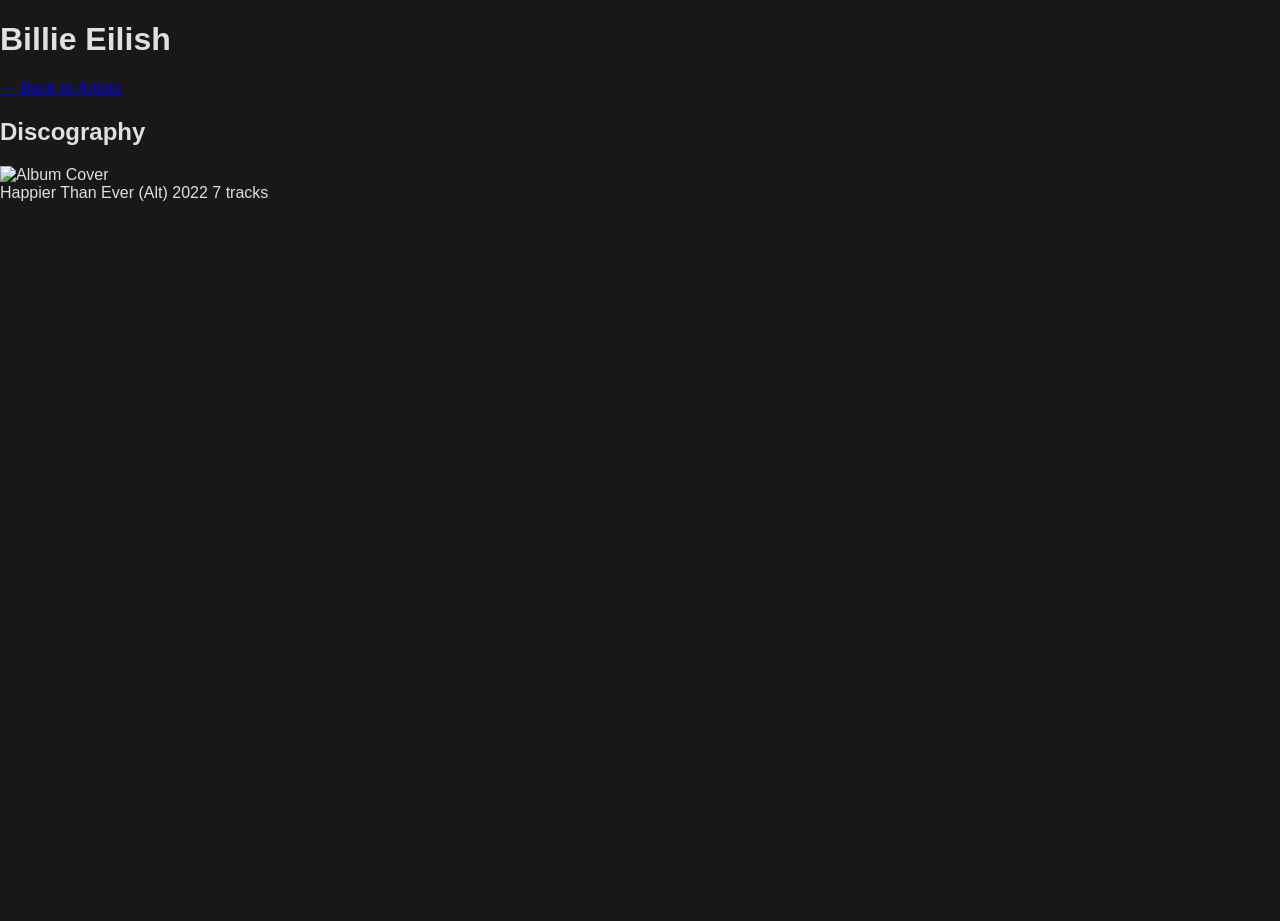
==== artists/billie-eilish.html @ 892cf3d7 "site build" ====
<!DOCTYPE html>
<html lang="en">
<head>
  <meta charset="UTF-8">
  <meta name="viewport" content="width=device-width, initial-scale=1.0">
  <title>Billie Eilish - Unreleased Archive</title>
  <link rel="stylesheet" href="../assets/css/styles.css">
</head>
<body class="dark-theme">
  <header class="artist-header">
    <h1>Billie Eilish</h1>
    <a href="../index.html" class="back-link">&#8592; Back to Artists</a>
  </header>
  <section class="discography-section">
    <h2>Discography</h2>
    <div class="albums-list">
      <div class="album-block" onclick="toggleTracklist(this)">
        <img src="../assets/images/billie-eilish-album.jpg" alt="Album Cover" class="album-cover">
        <div class="album-info">
          <span class="album-title">Happier Than Ever (Alt)</span>
          <span class="album-year">2022</span>
          <span class="album-tracks">7 tracks</span>
        </div>
        <div class="tracklist" style="display:none;">
          <table class="tracklist-table">
            <thead>
              <tr><th>#</th><th>Title</th><th>Length</th><th></th></tr>
            </thead>
            <tbody>
              <tr><td>1</td><td>Happier Than Ever (Demo)</td><td>3:45</td><td><button class="play-btn"></button></td></tr>
              <tr><td>2</td><td>Lost Cause (Unreleased)</td><td>3:12</td><td><button class="play-btn"></button></td></tr>
              <tr><td>3</td><td>Oxytocin (Alt)</td><td>2:58</td><td><button class="play-btn"></button></td></tr>
              <tr><td>4</td><td>TV (Demo)</td><td>3:21</td><td><button class="play-btn"></button></td></tr>
              <tr><td>5</td><td>Male Fantasy (Demo)</td><td>3:05</td><td><button class="play-btn"></button></td></tr>
              <tr><td>6</td><td>Billie Bossa Nova (Alt)</td><td>2:54</td><td><button class="play-btn"></button></td></tr>
              <tr><td>7</td><td>Getting Older (Demo)</td><td>3:33</td><td><button class="play-btn"></button></td></tr>
            </tbody>
          </table>
        </div>
      </div>
    </div>
  </section>
  <script src="../assets/js/main.js"></script>
  <script>
    function toggleTracklist(albumBlock) {
      const tracklist = albumBlock.querySelector('.tracklist');
      tracklist.style.display = tracklist.style.display === 'none' ? 'block' : 'none';
    }
  </script>
</body>
</html>
---- assets/css/styles.css ----
body.dark-theme {
  background: #181818;
  color: #e0e0e0;
  font-family: 'Inter', 'Segoe UI', Arial, sans-serif;
  margin: 0;
  min-height: 100vh;
}
.hero-header {
  padding: 2.5rem 1.5rem 1rem 1.5rem;
  background: linear-gradient(90deg, #232526 0%, #181818 100%);
  text-align: center;
}
.hero-header h1 {
  font-size: 2.8rem;
  font-weight: 700;
  letter-spacing: -2px;
  margin-bottom: 0.5rem;
}
.site-desc {
  font-size: 1.1rem;
  color: #b3b3b3;
  margin-bottom: 0.5rem;
}
.search-section {
  display: flex;
  justify-content: center;
  padding: 1rem 0;
}
#artist-search {
  background: #232526;
  color: #e0e0e0;
  border: none;
  border-radius: 6px;
  padding: 0.7rem 1.2rem;
  font-size: 1rem;
  width: 320px;
  outline: none;
  transition: box-shadow 0.2s;
  box-shadow: 0 2px 8px rgba(0,0,0,0.08);
}
#artist-search:focus {
  box-shadow: 0 0 0 2px #1db954;
}
.artists-list {
  max-width: 700px;
  margin: 0 auto;
  padding: 1rem 0 0 0;
}
.artists-list h2 {
  font-size: 1.3rem;
  margin-bottom: 0.7rem;
  color: #b3b3b3;
}
#artists-rows {
  display: grid;
  grid-template-columns: 1fr;
  gap: 0.5rem;
}
.artist-row {
  display: flex;
  align-items: center;
  padding: 0.7rem 1rem;
  background: #232526;
  border-radius: 6px;
  color: #e0e0e0;
  text-decoration: none;
  font-size: 1.1rem;
  transition: background 0.2s, transform 0.2s;
}
.artist-row:hover {
  background: #1db954;
  color: #181818;
  transform: scale(1.03);
}
.recent-uploads {
  max-width: 700px;
  margin: 2rem auto 0 auto;
  padding: 1rem 0;
}
.recent-uploads h2 {
  font-size: 1.2rem;
  color: #b3b3b3;
  margin-bottom: 0.7rem;
}
.recent-tracks {
  display: grid;
  grid-template-columns: 1fr;
  gap: 0.5rem;
}
.recent-track {
  display: flex;
  justify-content: space-between;
  align-items: center;
  background: #232526;
  border-radius: 6px;
  padding: 0.7rem 1rem;
  font-size: 1rem;
  color: #e0e0e0;
  transition: background 0.2s;
}
.recent-track:hover {
  background: #282828;
}
.track-title {
  font-weight: 500;
}
.track-artist {
  color: #1db954;
  font-weight: 400;
}
.track-date {
  color: #b3b3b3;
  font-size: 0.95rem;
}
@media (max-width: 600px) {
  .hero-header h1 {
    font-size: 2rem;
  }
  #artist-search {
    width: 100%;
/* Artist page styles */
.artist-header {
  padding: 2rem 1.5rem 1rem 1.5rem;
  background: linear-gradient(90deg, #232526 0%, #181818 100%);
  text-align: center;
}
.artist-header h1 {
  font-size: 2.2rem;
  font-weight: 700;
  margin-bottom: 0.5rem;
}
.back-link {
  color: #1db954;
  text-decoration: none;
  font-size: 1rem;
  margin-top: 0.5rem;
  display: inline-block;
  transition: color 0.2s;
}
.back-link:hover {
  color: #e0e0e0;
}
.discography-section {
  max-width: 800px;
  margin: 2rem auto 0 auto;
  padding: 1rem 0;
}
.discography-section h2 {
  font-size: 1.3rem;
  color: #b3b3b3;
  margin-bottom: 1rem;
}
.albums-list {
  display: grid;
  grid-template-columns: repeat(auto-fit, minmax(320px, 1fr));
  gap: 1.2rem;
}
.album-block {
  background: #232526;
  border-radius: 10px;
  display: flex;
  align-items: center;
  padding: 1rem;
  cursor: pointer;
  transition: background 0.2s, box-shadow 0.2s, transform 0.2s;
  box-shadow: 0 2px 8px rgba(0,0,0,0.08);
  position: relative;
}
.album-block:hover {
  background: #1db954;
  color: #181818;
  transform: scale(1.03);
}
.album-cover {
  width: 70px;
  height: 70px;
  object-fit: cover;
  border-radius: 8px;
  margin-right: 1.2rem;
  box-shadow: 0 2px 8px rgba(0,0,0,0.12);
}
.album-info {
  flex: 1;
  display: flex;
  flex-direction: column;
  gap: 0.2rem;
}
.album-title {
  font-size: 1.1rem;
  font-weight: 600;
}
.album-year {
  color: #b3b3b3;
  font-size: 0.98rem;
}
.album-tracks {
  color: #1db954;
  font-size: 0.98rem;
}
.tracklist {
  width: 100%;
  margin-top: 1rem;
  background: #181818;
  border-radius: 8px;
  box-shadow: 0 2px 8px rgba(0,0,0,0.08);
  padding: 0.7rem 0.5rem;
  animation: fadeIn 0.3s;
}
@keyframes fadeIn {
  from { opacity: 0; transform: translateY(-10px); }
  to { opacity: 1; transform: translateY(0); }
}
.tracklist-table {
  width: 100%;
  border-collapse: collapse;
  font-size: 1rem;
}
.tracklist-table th, .tracklist-table td {
  padding: 0.5rem 0.7rem;
  text-align: left;
}
.tracklist-table th {
  color: #b3b3b3;
  font-weight: 500;
}
.tracklist-table tr {
  transition: background 0.2s;
}
.tracklist-table tr:hover {
  background: #232526;
}
.play-btn {
  width: 28px;
  height: 28px;
  background: none;
  border: none;
  cursor: pointer;
  display: flex;
  align-items: center;
  justify-content: center;
  border-radius: 50%;
  transition: background 0.2s;
}
.play-btn::before {
  content: '';
  display: block;
  width: 0;
  height: 0;
  border-left: 16px solid #1db954;
  border-top: 10px solid transparent;
  border-bottom: 10px solid transparent;
}
.play-btn:hover {
  background: #1db954;
}
.play-btn:hover::before {
  border-left-color: #181818;
}
@media (max-width: 600px) {
  .albums-list {
    grid-template-columns: 1fr;
  }
  .album-block {
    flex-direction: column;
    align-items: flex-start;
    padding: 0.7rem;
  }
  .album-cover {
    margin-right: 0;
    margin-bottom: 0.7rem;
  }
}
    min-width: 0;
  }
  .artists-list, .recent-uploads {
    max-width: 98vw;
    padding: 0.5rem;
  }
}
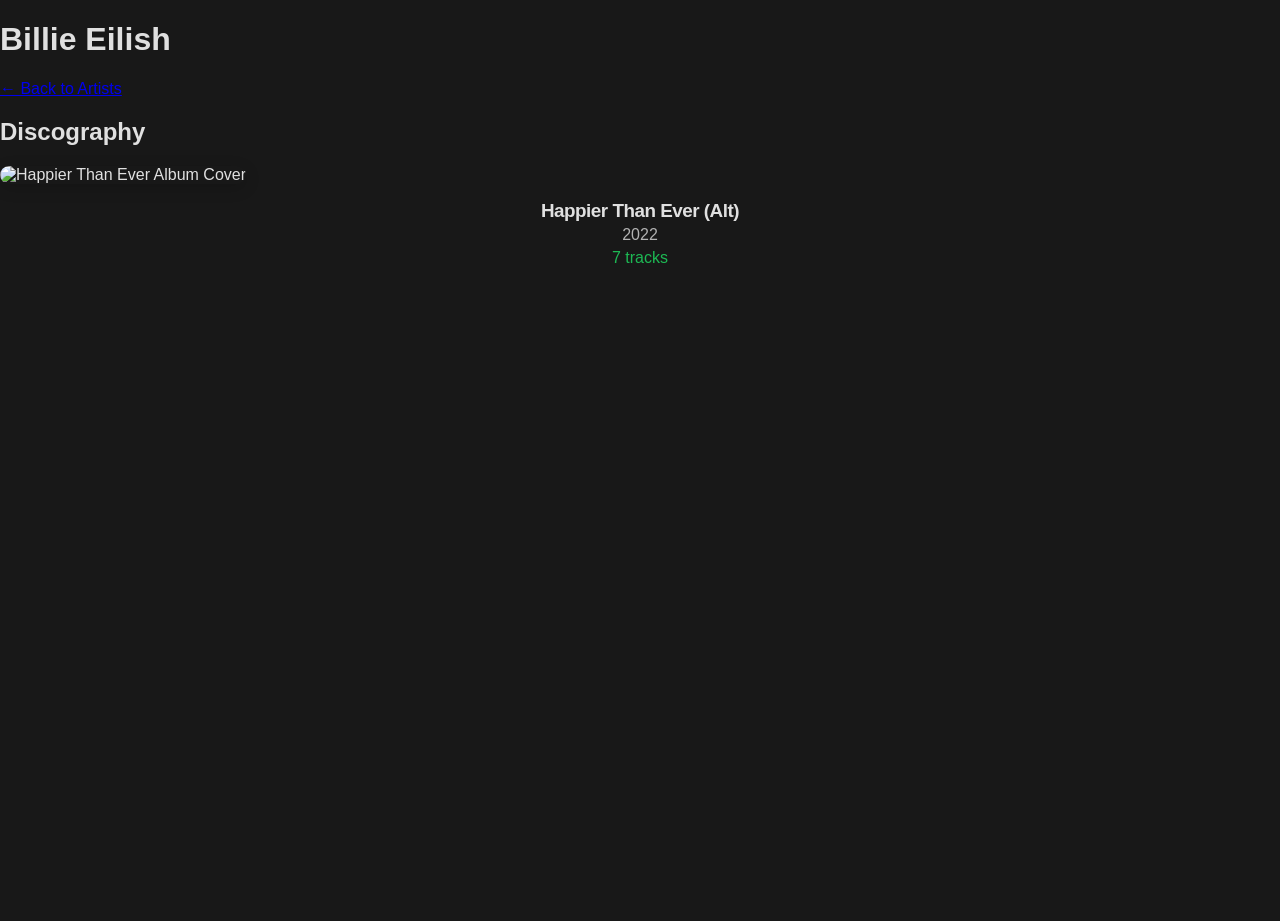
==== commit 9c10d670: "UI redesign" ====
--- a/artists/billie-eilish.html
+++ b/artists/billie-eilish.html
@@ -15,7 +15,7 @@
     <h2>Discography</h2>
     <div class="albums-list">
       <div class="album-block" onclick="toggleTracklist(this)">
-        <img src="../assets/images/billie-eilish-album.jpg" alt="Album Cover" class="album-cover">
+        <img src="https://upload.wikimedia.org/wikipedia/en/6/6e/Billie_Eilish_-_Happier_Than_Ever.png" alt="Happier Than Ever Album Cover" class="album-cover">
         <div class="album-info">
           <span class="album-title">Happier Than Ever (Alt)</span>
           <span class="album-year">2022</span>
--- a/assets/css/styles.css
+++ b/assets/css/styles.css
@@ -6,9 +6,43 @@
   min-height: 100vh;
 }
 .hero-header {
-  padding: 2.5rem 1.5rem 1rem 1.5rem;
-  background: linear-gradient(90deg, #232526 0%, #181818 100%);
+  position: relative;
+  padding: 3.5rem 1.5rem 2rem 1.5rem;
   text-align: center;
+  overflow: hidden;
+}
+.hero-bg {
+  position: absolute;
+  top: 0;
+  left: 0;
+  width: 100%;
+  height: 100%;
+  z-index: 0;
+  overflow: hidden;
+}
+.hero-img {
+  width: 100%;
+  height: 100%;
+  object-fit: cover;
+  filter: blur(18px) brightness(0.7);
+  transform: scale(1.08);
+  position: absolute;
+  top: 0;
+  left: 0;
+}
+.hero-gradient {
+  position: absolute;
+  top: 0;
+  left: 0;
+  width: 100%;
+  height: 100%;
+  background: linear-gradient(120deg, rgba(24,24,24,0.92) 60%, rgba(35,37,38,0.85) 100%);
+  z-index: 1;
+}
+.hero-header h1, .hero-header .site-desc {
+  position: relative;
+  z-index: 2;
+}
 }
 .hero-header h1 {
   font-size: 2.8rem;
@@ -51,28 +85,117 @@
   margin-bottom: 0.7rem;
   color: #b3b3b3;
 }
-#artists-rows {
+/* Artist grid redesign */
+.artist-grid {
   display: grid;
-  grid-template-columns: 1fr;
-  gap: 0.5rem;
-}
-.artist-row {
-  display: flex;
+  grid-template-columns: repeat(auto-fit, minmax(220px, 1fr));
+  gap: 1.2rem;
+  margin-top: 0.5rem;
+}
+.artist-card {
+  display: flex;
+  flex-direction: column;
   align-items: center;
-  padding: 0.7rem 1rem;
   background: #232526;
-  border-radius: 6px;
-  color: #e0e0e0;
+  border-radius: 12px;
   text-decoration: none;
-  font-size: 1.1rem;
-  transition: background 0.2s, transform 0.2s;
-}
-.artist-row:hover {
+  color: #e0e0e0;
+  padding: 1.2rem 0.7rem 1rem 0.7rem;
+  box-shadow: 0 2px 8px rgba(0,0,0,0.10);
+  transition: background 0.2s, transform 0.2s, box-shadow 0.2s;
+  cursor: pointer;
+}
+.artist-card:hover {
   background: #1db954;
   color: #181818;
-  transform: scale(1.03);
+  transform: translateY(-4px) scale(1.04);
+  box-shadow: 0 6px 18px rgba(29,185,84,0.12);
+}
+.artist-thumb {
+  width: 96px;
+  height: 96px;
+  object-fit: cover;
+  border-radius: 10px;
+  margin-bottom: 0.8rem;
+  box-shadow: 0 2px 8px rgba(0,0,0,0.14);
+  background: #181818;
+}
+.artist-name {
+  font-size: 1.15rem;
+  font-weight: 600;
+  letter-spacing: -0.5px;
+  margin-top: 0.2rem;
+  text-align: center;
+  color: inherit;
 }
 .recent-uploads {
+  .featured-tracks {
+    max-width: 700px;
+    margin: 2rem auto 0 auto;
+    padding: 1rem 0;
+  }
+  .featured-tracks h2 {
+    font-size: 1.2rem;
+    color: #b3b3b3;
+    margin-bottom: 0.7rem;
+  }
+  .featured-tracks-list {
+    display: grid;
+    grid-template-columns: repeat(auto-fit, minmax(220px, 1fr));
+    gap: 1.2rem;
+  }
+  .featured-track {
+    display: flex;
+    align-items: center;
+    background: #232526;
+    border-radius: 12px;
+    padding: 1rem;
+    box-shadow: 0 2px 8px rgba(0,0,0,0.10);
+    transition: background 0.2s, box-shadow 0.2s;
+  }
+  .featured-track:hover {
+    background: #1db954;
+    color: #181818;
+    box-shadow: 0 6px 18px rgba(29,185,84,0.12);
+  }
+  .featured-cover {
+    width: 64px;
+    height: 64px;
+    object-fit: cover;
+    border-radius: 8px;
+    margin-right: 1rem;
+    box-shadow: 0 2px 8px rgba(0,0,0,0.14);
+    background: #181818;
+  }
+  .featured-info {
+    display: flex;
+    flex-direction: column;
+    gap: 0.2rem;
+  }
+  .featured-title {
+    font-size: 1.08rem;
+    font-weight: 600;
+    color: #e0e0e0;
+  }
+  .featured-artist {
+    font-size: 1rem;
+    color: #1db954;
+    font-weight: 500;
+  }
+  @media (max-width: 600px) {
+    .featured-tracks-list {
+      grid-template-columns: 1fr;
+      gap: 0.7rem;
+    }
+    .featured-track {
+      padding: 0.8rem 0.5rem 0.7rem 0.5rem;
+    }
+    .featured-cover {
+      width: 48px;
+      height: 48px;
+      margin-right: 0.7rem;
+    }
+  }
   max-width: 700px;
   margin: 2rem auto 0 auto;
   padding: 1rem 0;
@@ -113,6 +236,18 @@
   font-size: 0.95rem;
 }
 @media (max-width: 600px) {
+    .artist-grid {
+      grid-template-columns: 1fr;
+      gap: 0.7rem;
+    }
+    .artist-card {
+      padding: 0.8rem 0.5rem 0.7rem 0.5rem;
+    }
+    .artist-thumb {
+      width: 72px;
+      height: 72px;
+    }
+  }
   .hero-header h1 {
     font-size: 2rem;
   }
@@ -152,59 +287,73 @@
 }
 .albums-list {
   display: grid;
-  grid-template-columns: repeat(auto-fit, minmax(320px, 1fr));
-  gap: 1.2rem;
+  grid-template-columns: repeat(auto-fit, minmax(260px, 1fr));
+  gap: 1.5rem;
+  margin-top: 1.2rem;
 }
 .album-block {
   background: #232526;
-  border-radius: 10px;
-  display: flex;
+  border-radius: 16px;
+  display: flex;
+  flex-direction: column;
   align-items: center;
-  padding: 1rem;
+  padding: 1.3rem 1rem 1rem 1rem;
   cursor: pointer;
   transition: background 0.2s, box-shadow 0.2s, transform 0.2s;
-  box-shadow: 0 2px 8px rgba(0,0,0,0.08);
+  box-shadow: 0 4px 16px rgba(0,0,0,0.12);
   position: relative;
+  overflow: hidden;
+}
 }
 .album-block:hover {
   background: #1db954;
   color: #181818;
-  transform: scale(1.03);
+  transform: translateY(-4px) scale(1.04);
+  box-shadow: 0 8px 24px rgba(29,185,84,0.14);
 }
 .album-cover {
-  width: 70px;
-  height: 70px;
+  width: 120px;
+  height: 120px;
   object-fit: cover;
-  border-radius: 8px;
-  margin-right: 1.2rem;
-  box-shadow: 0 2px 8px rgba(0,0,0,0.12);
+  border-radius: 12px;
+  margin-bottom: 1rem;
+  box-shadow: 0 4px 16px rgba(0,0,0,0.16);
+  background: #181818;
 }
 .album-info {
-  flex: 1;
+  width: 100%;
   display: flex;
   flex-direction: column;
-  gap: 0.2rem;
+  align-items: center;
+  gap: 0.3rem;
+  margin-bottom: 0.7rem;
 }
 .album-title {
-  font-size: 1.1rem;
-  font-weight: 600;
+  font-size: 1.18rem;
+  font-weight: 700;
+  letter-spacing: -0.5px;
+  color: #e0e0e0;
+  text-align: center;
 }
 .album-year {
   color: #b3b3b3;
-  font-size: 0.98rem;
+  font-size: 1rem;
+  font-weight: 500;
 }
 .album-tracks {
   color: #1db954;
-  font-size: 0.98rem;
+  font-size: 1rem;
+  font-weight: 500;
 }
 .tracklist {
   width: 100%;
-  margin-top: 1rem;
-  background: #181818;
-  border-radius: 8px;
-  box-shadow: 0 2px 8px rgba(0,0,0,0.08);
+  margin-top: 0.7rem;
+  background: rgba(24,24,24,0.96);
+  border-radius: 12px;
+  box-shadow: 0 2px 8px rgba(0,0,0,0.10);
   padding: 0.7rem 0.5rem;
   animation: fadeIn 0.3s;
+  backdrop-filter: blur(2px);
 }
 @keyframes fadeIn {
   from { opacity: 0; transform: translateY(-10px); }
@@ -261,19 +410,15 @@
     grid-template-columns: 1fr;
   }
   .album-block {
-    flex-direction: column;
-    align-items: flex-start;
-    padding: 0.7rem;
+    padding: 0.8rem 0.5rem 0.7rem 0.5rem;
   }
   .album-cover {
-    margin-right: 0;
+    width: 72px;
+    height: 72px;
     margin-bottom: 0.7rem;
   }
 }
-    min-width: 0;
-  }
   .artists-list, .recent-uploads {
     max-width: 98vw;
     padding: 0.5rem;
-  }
-}+  }
